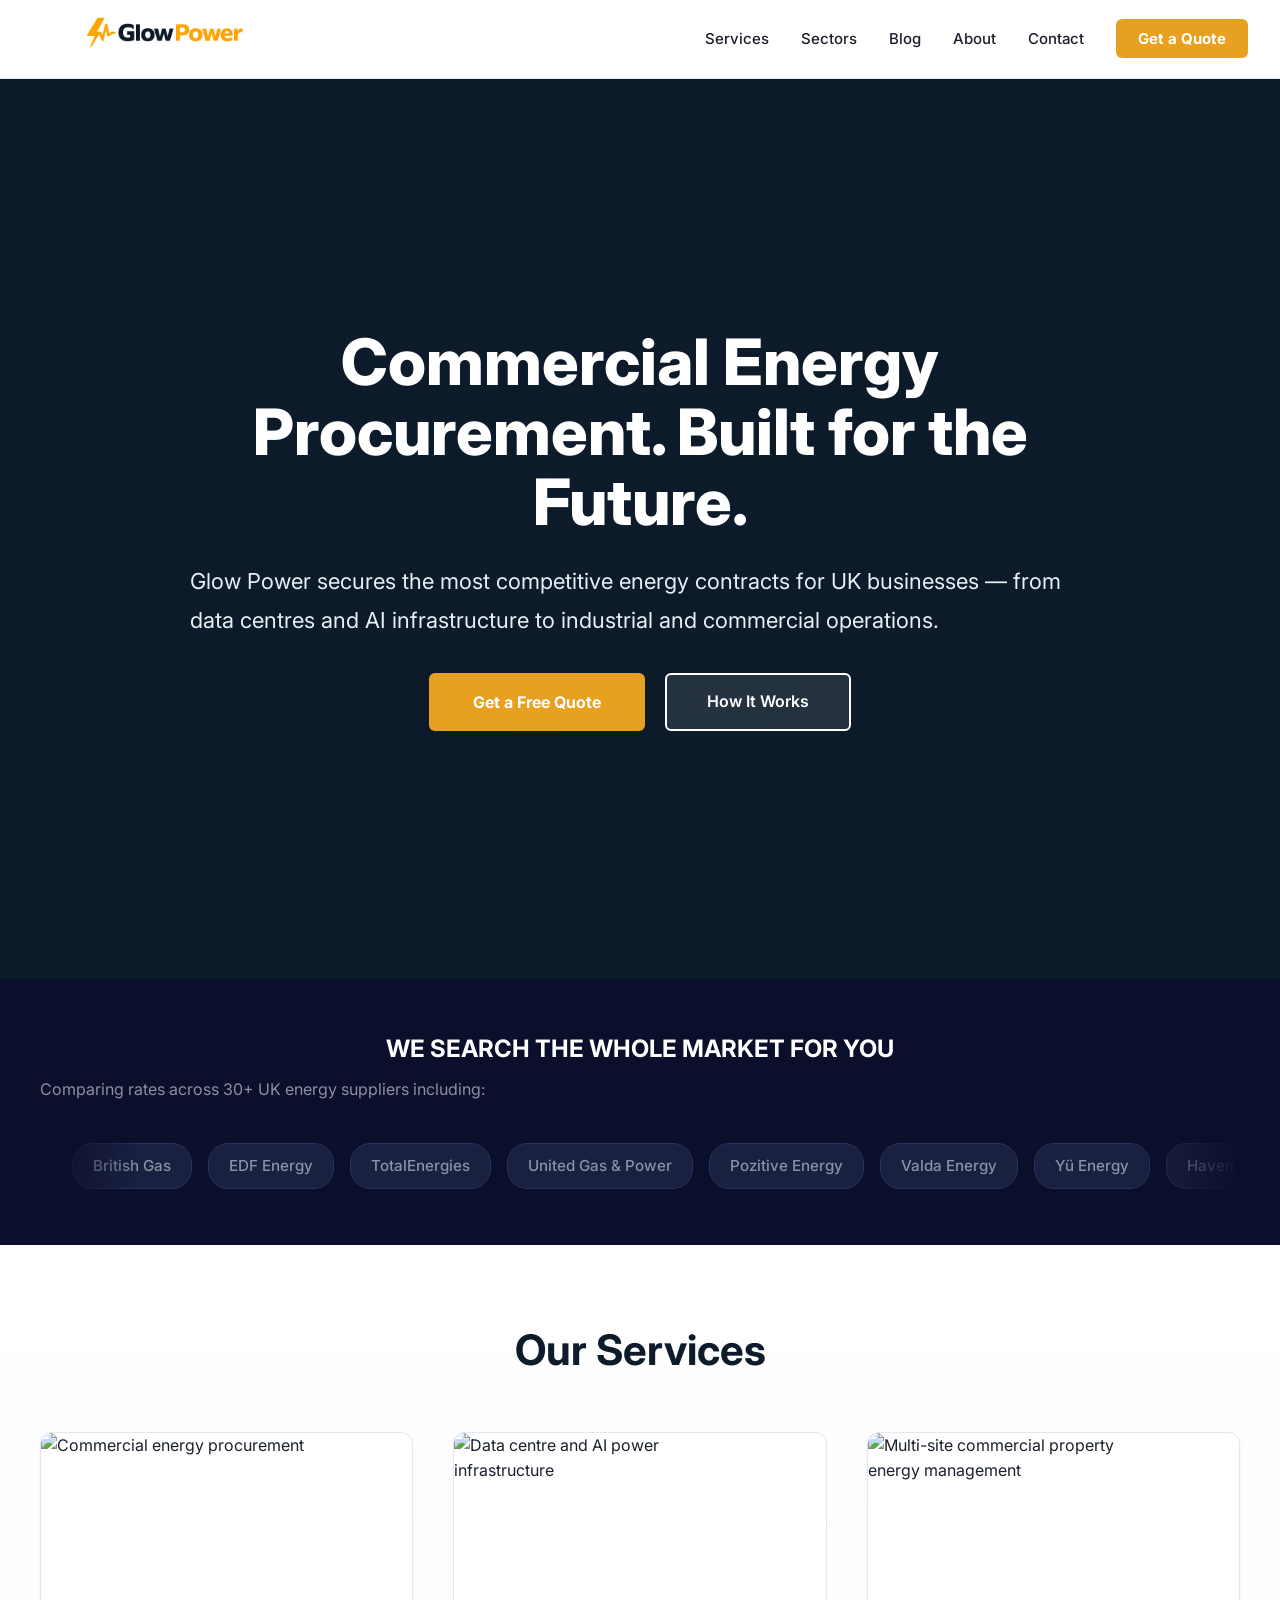
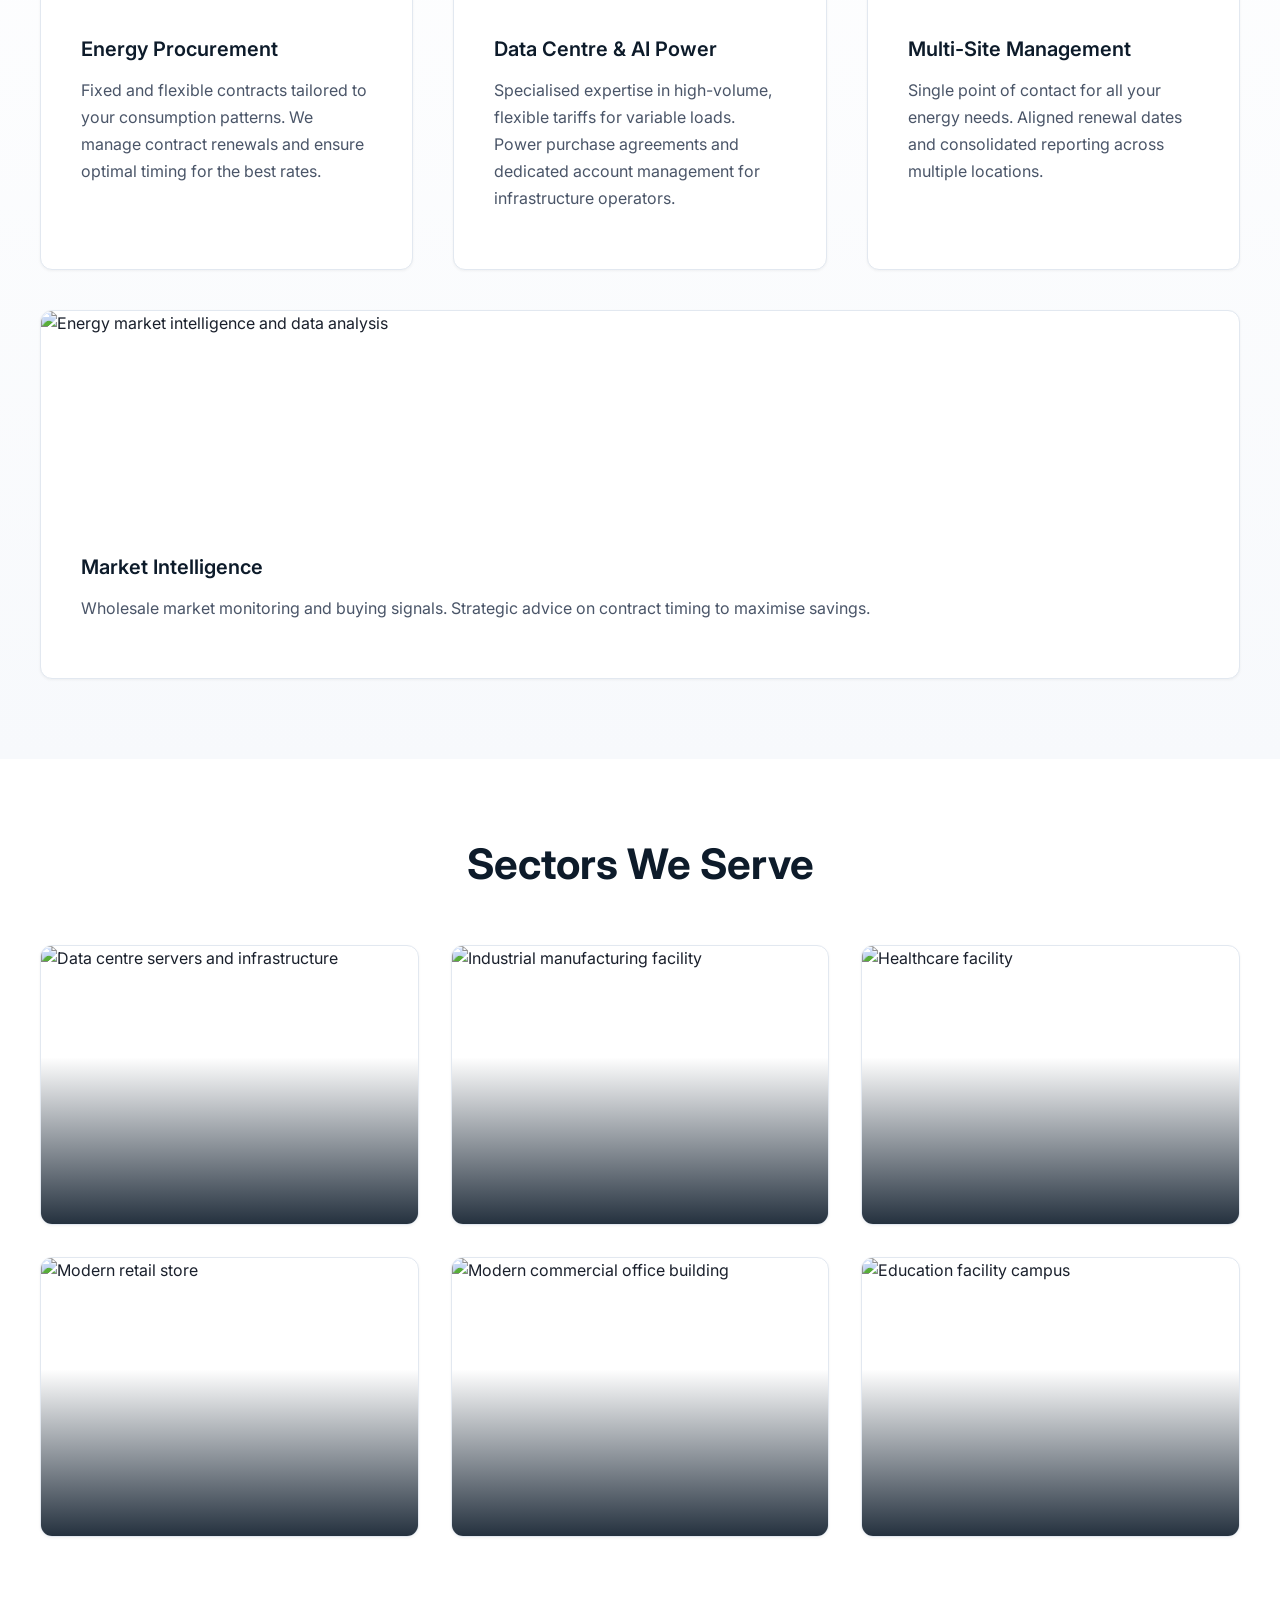
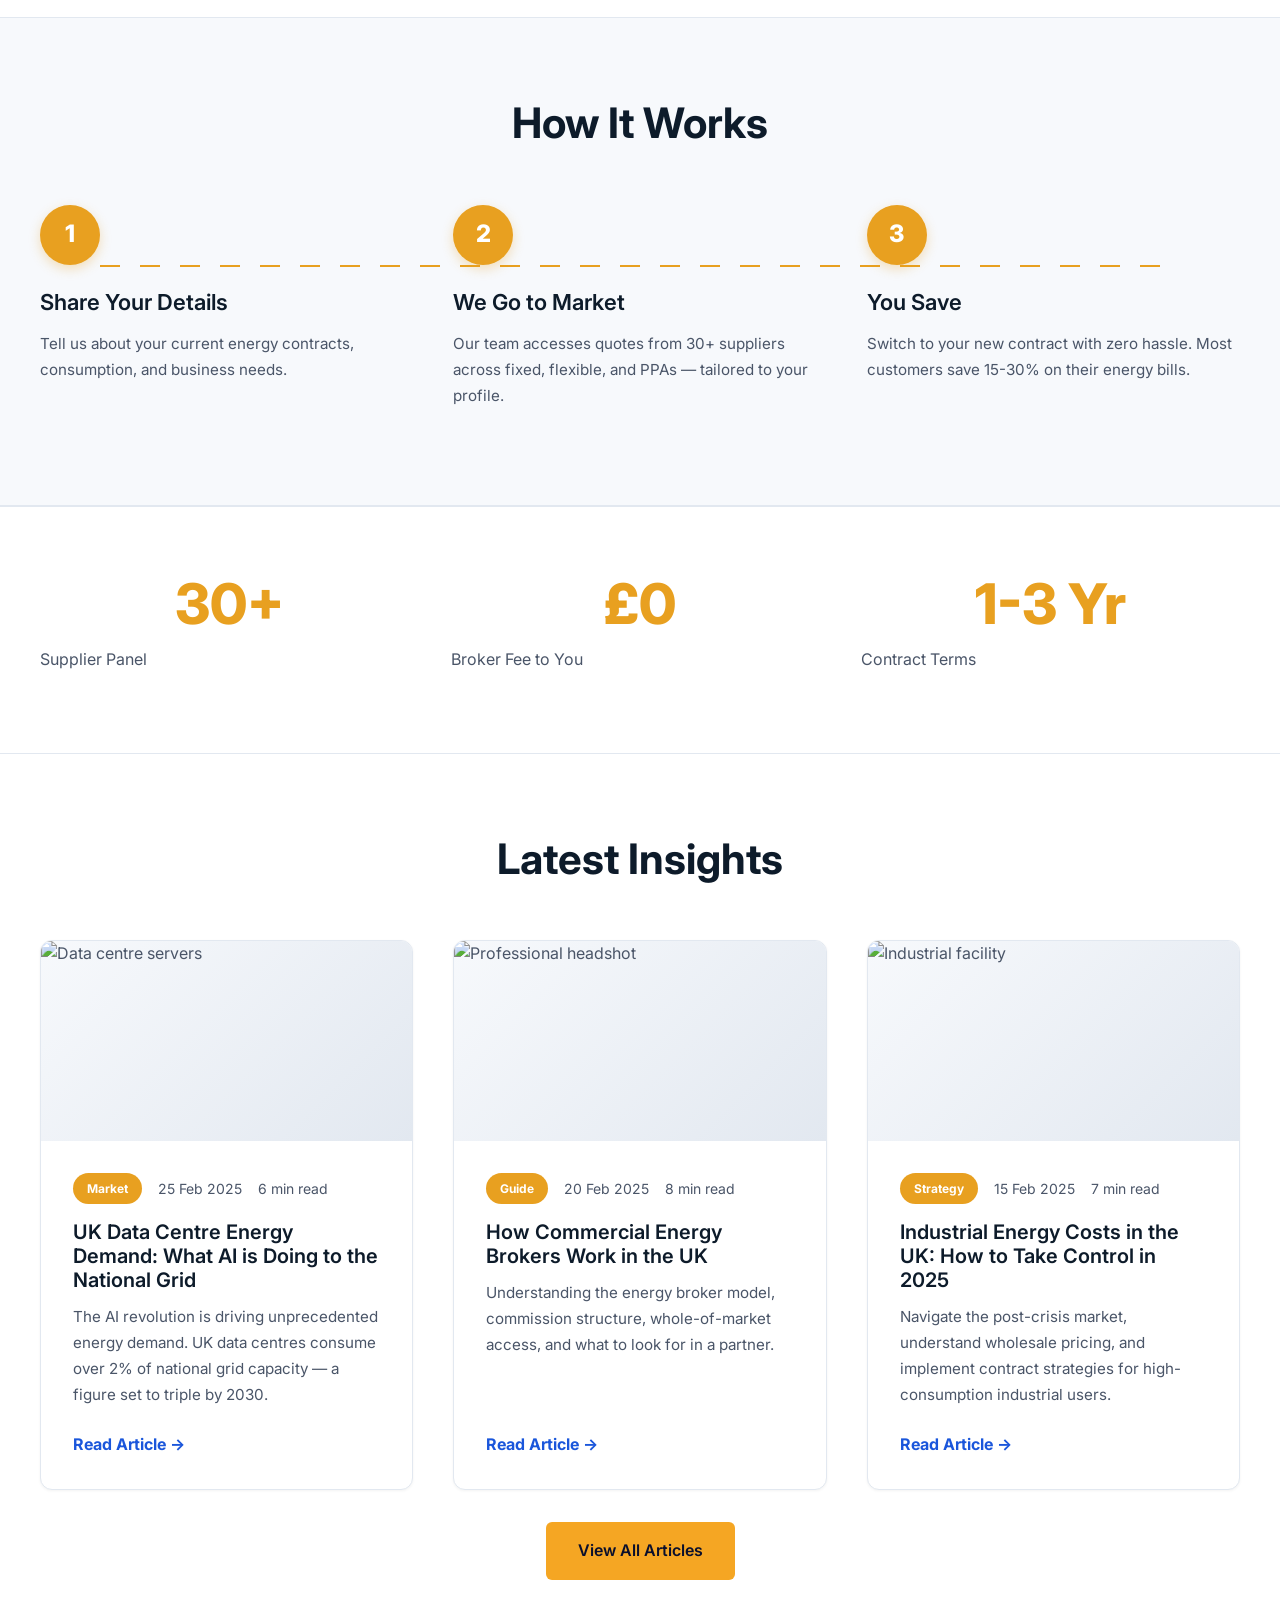
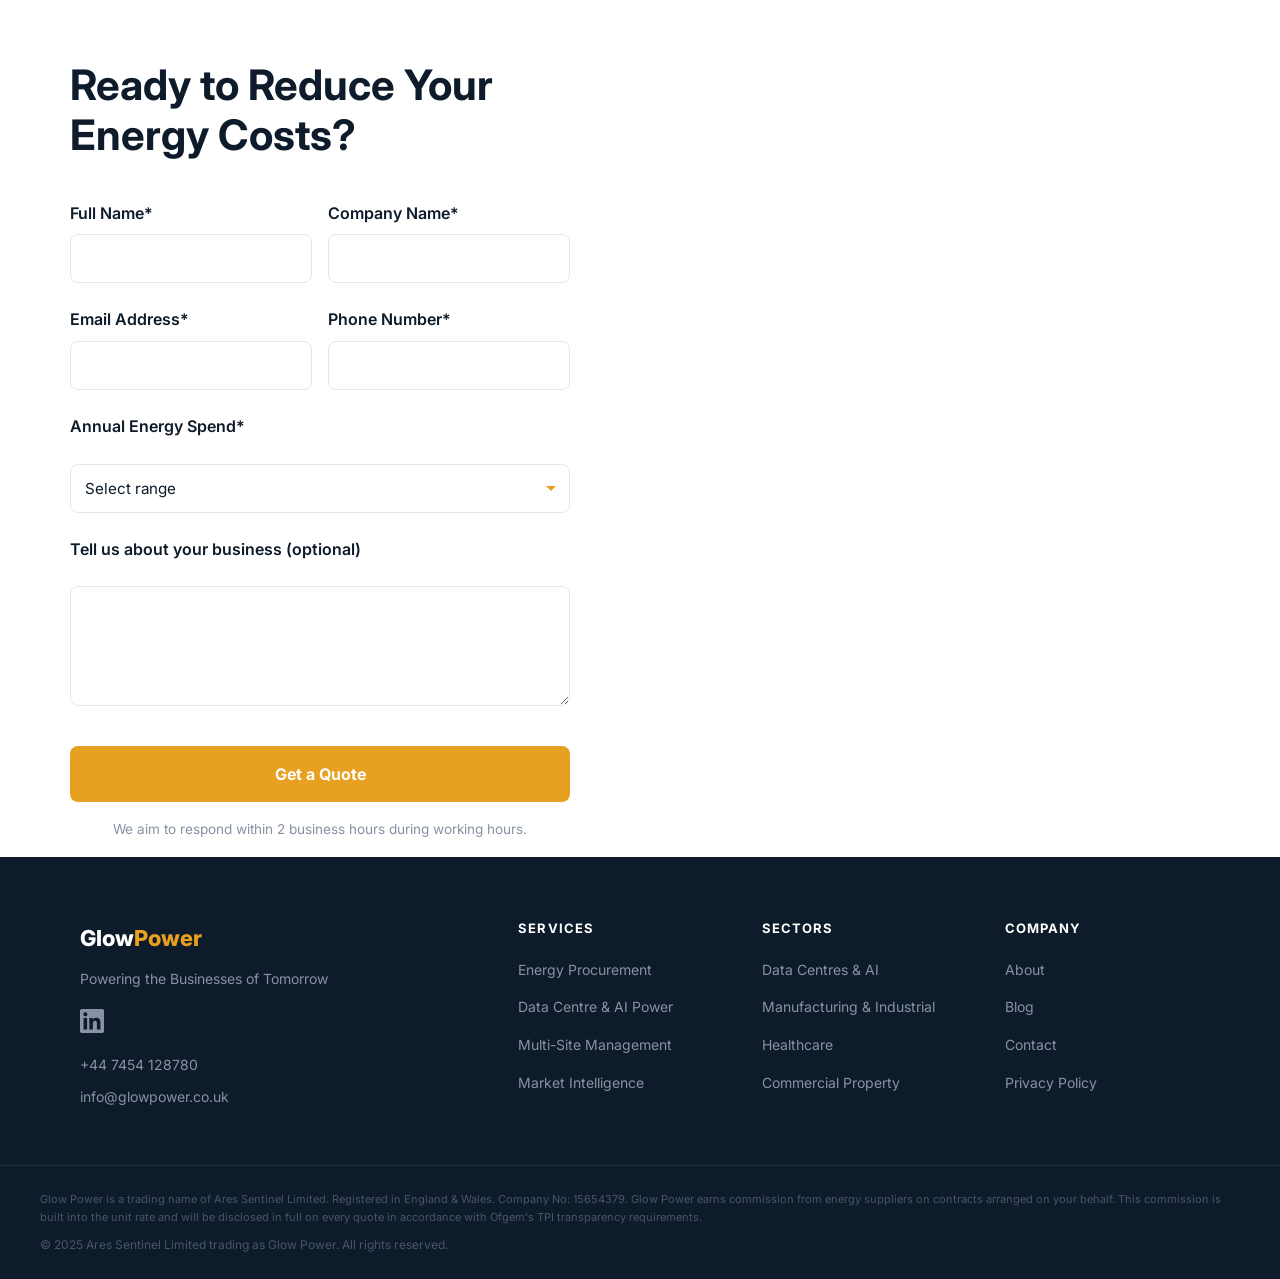
==== index.html @ b819985e "Initial site build and page/layout fixes" ====
<!DOCTYPE html>
<html lang="en">
<head>
	<meta charset="UTF-8">
	<meta name="viewport" content="width=device-width, initial-scale=1.0">
	<title>Glow Power | Commercial Energy Broker UK | Data Centres & Industrial</title>
	<meta name="description" content="Glow Power secures competitive energy contracts for UK data centres, AI infrastructure, industrial and commercial businesses. Expert energy procurement from 30+ suppliers.">
	<meta name="robots" content="index, follow">
	<meta name="language" content="English">
	<meta name="author" content="Glow Power">
	<link rel="canonical" href="https://glowpower.co.uk/">
	<meta property="og:title" content="Glow Power | Commercial Energy Broker UK">
	<meta property="og:description" content="Expert commercial energy procurement for data centres, AI infrastructure, and industrial businesses.">
	<meta property="og:type" content="website">
	<meta property="og:url" content="https://glowpower.co.uk/">
	<meta property="og:image" content="https://glowpower.co.uk/og-image.jpg">
	<meta name="twitter:card" content="summary_large_image">
	<meta name="twitter:title" content="Glow Power | Commercial Energy Broker UK">
	<meta name="twitter:description" content="Expert commercial energy procurement for data centres, AI infrastructure, and industrial businesses.">
	<link rel="icon" type="image/svg+xml" href="data:image/svg+xml,<svg xmlns='http://www.w3.org/2000/svg' viewBox='0 0 100 100'><text x='50' y='75' font-size='70' font-weight='bold' text-anchor='middle' fill='%23F5A623'>⚡</text></svg>">
	<link rel="stylesheet" href="/css/style.css">
	<script type="application/ld+json">
	{
		"@context": "https://schema.org",
		"@type": "LocalBusiness",
		"name": "Glow Power",
		"alternateName": "Glow Power Ltd",
		"description": "Commercial energy broker specialising in energy procurement for data centres, AI infrastructure, industrial and commercial businesses across the UK",
		"url": "https://glowpower.co.uk",
		"telephone": "+447454128780",
		"email": "info@glowpower.co.uk",
		"address": {
			"@type": "PostalAddress",
			"streetAddress": "London",
			"addressLocality": "London",
			"addressCountry": "GB"
		},
		"priceRange": "£££",
		"areaServed": "GB",
		"knowsAbout": ["Energy Procurement", "Commercial Energy", "Data Centre Energy", "Industrial Energy", "Business Energy Broking"],
		"serviceType": "Energy Broker"
	}
	</script>
	<script type="application/ld+json">
	{
		"@context": "https://schema.org",
		"@type": "Organization",
		"name": "Glow Power",
		"url": "https://glowpower.co.uk",
		"logo": "https://glowpower.co.uk/logo.svg",
		"description": "Commercial energy procurement specialist for UK businesses",
		"sameAs": [
			"https://www.linkedin.com/company/glow-power"
		],
		"contactPoint": {
			"@type": "ContactPoint",
			"contactType": "Customer Service",
			"telephone": "+44 7454 128780",
			"email": "info@glowpower.co.uk",
			"availableLanguage": "en"
		}
	}
	</script>
</head>
<body>

<nav>
	<div class="container">
		<a href="/" class="logo" aria-label="Glow Power Home">
			<img src="/assets/logo.png" alt="Glow Power">
		</a>
		<ul>
			<li><a href="#services">Services</a></li>
			<li><a href="#sectors">Sectors</a></li>
			<li><a href="/blog/">Blog</a></li>
			<li><a href="/about.html">About</a></li>
			<li><a href="/contact.html">Contact</a></li>
			<li><a href="#cta-form" class="cta-button">Get a Quote</a></li>
		</ul>
		<button class="hamburger" type="button" aria-label="Open menu">
			<span></span>
			<span></span>
			<span></span>
		</button>
	</div>
	<div class="mobile-menu">
		<a href="#services">Services</a>
		<a href="#sectors">Sectors</a>
		<a href="/blog/">Blog</a>
		<a href="/about.html">About</a>
		<a href="/contact.html">Contact</a>
		<a href="#cta-form" class="cta-button">Get a Quote</a>
	</div>
</nav>

<section class="hero dark">
	<div class="content">
		<h1>Commercial Energy Procurement. Built for the Future.</h1>
		<p class="subheading">Glow Power secures the most competitive energy contracts for UK businesses — from data centres and AI infrastructure to industrial and commercial operations.</p>
		<div class="cta-group">
			<button class="btn-primary" onclick="document.getElementById('cta-form').scrollIntoView({behavior: 'smooth'})">Get a Free Quote</button>
			<a href="#how-it-works" class="btn-secondary">How It Works</a>
		</div>
	</div>
</section>

<section class="trust dark">
	<div class="container">
		<h3>WE SEARCH THE WHOLE MARKET FOR YOU</h3>
		<p class="suppliers-subheading">Comparing rates across 30+ UK energy suppliers including:</p>
		<div class="suppliers-marquee">
			<div class="suppliers-list">
				<span class="supplier-pill">British Gas</span>
				<span class="supplier-pill">EDF Energy</span>
				<span class="supplier-pill">TotalEnergies</span>
				<span class="supplier-pill">United Gas & Power</span>
				<span class="supplier-pill">Pozitive Energy</span>
				<span class="supplier-pill">Valda Energy</span>
				<span class="supplier-pill">Yü Energy</span>
				<span class="supplier-pill">Haven Power</span>
				<span class="supplier-pill">EON Energy</span>
				<span class="supplier-pill">Scottish Power</span>
				<span class="supplier-pill">Drax Business</span>
				<span class="supplier-pill">Corona Energy</span>
				<span class="supplier-pill">Npower Business</span>
				<span class="supplier-pill">Smartest Energy</span>
				<span class="supplier-pill">Bryt Energy</span>
				<span class="supplier-pill">Octopus Energy Business</span>
				<span class="supplier-pill">Shell Energy Business</span>
				<span class="supplier-pill">Engie</span>
				<!-- Duplicated for seamless loop -->
				<span class="supplier-pill">British Gas</span>
				<span class="supplier-pill">EDF Energy</span>
				<span class="supplier-pill">TotalEnergies</span>
				<span class="supplier-pill">United Gas & Power</span>
				<span class="supplier-pill">Pozitive Energy</span>
				<span class="supplier-pill">Valda Energy</span>
				<span class="supplier-pill">Yü Energy</span>
				<span class="supplier-pill">Haven Power</span>
				<span class="supplier-pill">EON Energy</span>
				<span class="supplier-pill">Scottish Power</span>
				<span class="supplier-pill">Drax Business</span>
				<span class="supplier-pill">Corona Energy</span>
				<span class="supplier-pill">Npower Business</span>
				<span class="supplier-pill">Smartest Energy</span>
				<span class="supplier-pill">Bryt Energy</span>
				<span class="supplier-pill">Octopus Energy Business</span>
				<span class="supplier-pill">Shell Energy Business</span>
				<span class="supplier-pill">Engie</span>
			</div>
		</div>
	</div>
</section>

<section class="services dark" id="services">
	<div class="container">
		<h2>Our Services</h2>
		<div class="row">
			<div class="service-card fade-up">
				<img src="https://images.unsplash.com/photo-1579621970563-ebec7560ff3e?w=600&q=80&auto=format&fit=crop" alt="Commercial energy procurement" loading="lazy" style="width: 100%; height: 180px; object-fit: cover; border-radius: 12px 12px 0 0; display: block; margin: -2.5rem -2.5rem 1.5rem -2.5rem;">
				<h3>Energy Procurement</h3>
				<p>Fixed and flexible contracts tailored to your consumption patterns. We manage contract renewals and ensure optimal timing for the best rates.</p>
			</div>
				<div class="service-card fade-up">
				<img src="https://images.unsplash.com/photo-1558494949-ef010cbdcc31?w=600&q=80&auto=format&fit=crop" alt="Data centre and AI power infrastructure" loading="lazy" style="width: 100%; height: 180px; object-fit: cover; border-radius: 12px 12px 0 0; display: block; margin: -2.5rem -2.5rem 1.5rem -2.5rem;">
				<h3>Data Centre & AI Power</h3>
				<p>Specialised expertise in high-volume, flexible tariffs for variable loads. Power purchase agreements and dedicated account management for infrastructure operators.</p>
			</div>
			<div class="service-card fade-up">
				<img src="https://images.unsplash.com/photo-1486406146926-c627a92ad1ab?w=600&q=80&auto=format&fit=crop" alt="Multi-site commercial property energy management" loading="lazy" style="width: 100%; height: 180px; object-fit: cover; border-radius: 12px 12px 0 0; display: block; margin: -2.5rem -2.5rem 1.5rem -2.5rem;">
				<h3>Multi-Site Management</h3>
				<p>Single point of contact for all your energy needs. Aligned renewal dates and consolidated reporting across multiple locations.</p>
			</div>
				<div class="service-card service-card-wide fade-up">
					<img src="https://images.unsplash.com/photo-1460925895917-afdab827c52f?w=1400&q=80&auto=format&fit=crop" alt="Energy market intelligence and data analysis" loading="lazy" style="width: 100%; height: 180px; object-fit: cover; border-radius: 12px 12px 0 0; display: block; margin: -2.5rem -2.5rem 1.5rem -2.5rem;">
					<h3>Market Intelligence</h3>
					<p>Wholesale market monitoring and buying signals. Strategic advice on contract timing to maximise savings.</p>
				</div>
		</div>
	</div>
</section>

<section class="sectors dark" id="sectors">
	<div class="container">
		<h2>Sectors We Serve</h2>
		<div class="row">
			<div class="sector-card fade-up">
				<img src="https://images.unsplash.com/photo-1558494949-ef010cbdcc31?w=800&q=80&auto=format&fit=crop" alt="Data centre servers and infrastructure" loading="lazy">
				<h3>Data Centres & AI</h3>
				<p>High-volume power with flexible tariffs for variable loads and power purchase agreements.</p>
			</div>
			<div class="sector-card fade-up">
				<img src="https://images.unsplash.com/photo-1504328345606-18bbc8c9d7d1?w=800&q=80&auto=format&fit=crop" alt="Industrial manufacturing facility" loading="lazy">
				<h3>Manufacturing & Industrial</h3>
				<p>Optimised contracts for continuous high consumption with expert load management.</p>
			</div>
			<div class="sector-card fade-up">
				<img src="https://images.unsplash.com/photo-1576091160550-2173dba999ef?w=800&q=80&auto=format&fit=crop" alt="Healthcare facility" loading="lazy">
				<h3>Healthcare</h3>
				<p>Reliable energy supply with uninterruptible power management and compliance support.</p>
			</div>
			<div class="sector-card fade-up">
				<img src="https://images.unsplash.com/photo-1552664730-d307ca884978?w=800&q=80&auto=format&fit=crop" alt="Modern retail store" loading="lazy">
				<h3>Retail & Hospitality</h3>
				<p>Tailored procurement strategies for seasonal demand and multi-unit operations.</p>
			</div>
			<div class="sector-card fade-up">
				<img src="https://images.unsplash.com/photo-1486406146926-c627a92ad1ab?w=800&q=80&auto=format&fit=crop" alt="Modern commercial office building" loading="lazy">
				<h3>Commercial Property</h3>
				<p>Portfolio management across office, retail and mixed-use properties with centralised control.</p>
			</div>
			<div class="sector-card fade-up">
				<img src="https://images.unsplash.com/photo-1427504494785-cdec15c3b155?w=800&q=80&auto=format&fit=crop" alt="Education facility campus" loading="lazy">
				<h3>Education</h3>
				<p>Budget-friendly procurement for academic institutions with flexible contract terms.</p>
			</div>
		</div>
	</div>
</section>

<section class="process darker" id="how-it-works">
	<div class="container">
		<h2>How It Works</h2>
		<div class="process-steps">
			<div class="step">
				<div class="step-number">1</div>
				<h3>Share Your Details</h3>
				<p>Tell us about your current energy contracts, consumption, and business needs.</p>
			</div>
			<div class="step">
				<div class="step-number">2</div>
				<h3>We Go to Market</h3>
				<p>Our team accesses quotes from 30+ suppliers across fixed, flexible, and PPAs — tailored to your profile.</p>
			</div>
			<div class="step">
				<div class="step-number">3</div>
				<h3>You Save</h3>
				<p>Switch to your new contract with zero hassle. Most customers save 15-30% on their energy bills.</p>
			</div>
		</div>
	</div>
</section>

<section class="stats dark">
	<div class="container">
		<div class="stats-grid">
			<div class="stat-item">
				<h3>30+</h3>
				<p>Supplier Panel</p>
			</div>
			<div class="stat-item">
				<h3>£0</h3>
				<p>Broker Fee to You</p>
			</div>
			<div class="stat-item">
				<h3>1-3 Yr</h3>
				<p>Contract Terms</p>
			</div>
		</div>
	</div>
</section>

<section class="blog-preview dark">
	<div class="container">
		<h2>Latest Insights</h2>
		<div class="blog-grid">
			<div class="blog-card fade-up">
				<div class="blog-image">
					<img src="https://images.unsplash.com/photo-1558494949-ef010cbdcc31?w=600&q=80&auto=format&fit=crop" alt="Data centre servers" loading="lazy">
				</div>
				<div class="blog-content">
					<div class="blog-meta">
						<span class="blog-category">Market</span>
						<span>25 Feb 2025</span>
						<span>6 min read</span>
					</div>
					<h3>UK Data Centre Energy Demand: What AI is Doing to the National Grid</h3>
					<p class="blog-excerpt">The AI revolution is driving unprecedented energy demand. UK data centres consume over 2% of national grid capacity — a figure set to triple by 2030.</p>
					<a href="/blog/uk-data-centre-energy-demand-2025.html" class="read-more">Read Article →</a>
				</div>
			</div>
			<div class="blog-card fade-up">
				<div class="blog-image">
					<img src="https://images.unsplash.com/photo-1507003211169-0a1dd7228f2d?w=600&q=80&auto=format&fit=crop" alt="Professional headshot" loading="lazy">
				</div>
				<div class="blog-content">
					<div class="blog-meta">
						<span class="blog-category">Guide</span>
						<span>20 Feb 2025</span>
						<span>8 min read</span>
					</div>
					<h3>How Commercial Energy Brokers Work in the UK</h3>
					<p class="blog-excerpt">Understanding the energy broker model, commission structure, whole-of-market access, and what to look for in a partner.</p>
					<a href="/blog/commercial-energy-broker-uk-guide.html" class="read-more">Read Article →</a>
				</div>
			</div>
			<div class="blog-card fade-up">
				<div class="blog-image">
					<img src="https://images.unsplash.com/photo-1504328345606-18bbc8c9d7d1?w=600&q=80&auto=format&fit=crop" alt="Industrial facility" loading="lazy">
				</div>
				<div class="blog-content">
					<div class="blog-meta">
						<span class="blog-category">Strategy</span>
						<span>15 Feb 2025</span>
						<span>7 min read</span>
					</div>
					<h3>Industrial Energy Costs in the UK: How to Take Control in 2025</h3>
					<p class="blog-excerpt">Navigate the post-crisis market, understand wholesale pricing, and implement contract strategies for high-consumption industrial users.</p>
					<a href="/blog/industrial-energy-costs-uk-2025.html" class="read-more">Read Article →</a>
				</div>
			</div>
		</div>
		<div style="text-align: center; margin-top: 2rem;">
			<a href="/blog/" class="btn-primary" style="display: inline-block; background-color: #F5A623; color: #0A0F2C; padding: 1rem 2rem; border-radius: 6px; font-weight: 600;">View All Articles</a>
		</div>
	</div>
</section>

<section class="cta-form darker" id="cta-form">
	<div class="form-container">
		<h2>Ready to Reduce Your Energy Costs?</h2>
		<form data-lead-form>
			<div class="form-group">
				<div>
					<label for="name">Full Name*</label>
					<input type="text" id="name" name="name" required>
				</div>
				<div>
					<label for="company">Company Name*</label>
					<input type="text" id="company" name="company" required>
				</div>
			</div>
			<div class="form-group">
				<div>
					<label for="email">Email Address*</label>
					<input type="email" id="email" name="email" required>
				</div>
				<div>
					<label for="phone">Phone Number*</label>
					<input type="tel" id="phone" name="phone" required>
				</div>
			</div>
			<div class="form-group full">
				<label for="spend">Annual Energy Spend*</label>
				<select id="spend" name="spend" required>
					<option value="">Select range</option>
					<option value="under-50k">Under £50,000</option>
					<option value="50k-250k">£50,000 - £250,000</option>
					<option value="250k-1m">£250,000 - £1,000,000</option>
					<option value="1m-plus">£1,000,000+</option>
				</select>
			</div>
			<div class="form-group full">
				<label for="message">Tell us about your business (optional)</label>
				<textarea id="message" name="message"></textarea>
			</div>
			<button type="submit" class="form-submit">Get a Quote</button>
		</form>
		<p style="text-align: center; margin-top: 1rem; color: #8892A4; font-size: 0.85rem;">We aim to respond within 2 business hours during working hours.</p>
	</div>
</section>



<footer>
	<div class="footer-main">
		<div class="footer-grid">
			<div class="footer-col footer-brand">
				<a href="index.html" class="footer-logo">
					<span class="logo-glow">Glow</span><span class="logo-power">Power</span>
				</a>
				<p class="footer-tagline">Powering the Businesses of Tomorrow</p>				<div style="margin-top: 16px; margin-bottom: 12px;">
					<a href="https://www.linkedin.com/company/glow-power" aria-label="LinkedIn" class="social-link" target="_blank" rel="noopener noreferrer">
						<svg width="24" height="24" viewBox="0 0 24 24" fill="currentColor">
							<path d="M20.447 20.452h-3.554v-5.569c0-1.328-.027-3.037-1.852-3.037-1.853 0-2.136 1.445-2.136 2.939v5.667H9.351V9h3.414v1.561h.046c.477-.9 1.637-1.85 3.37-1.85 3.601 0 4.267 2.37 4.267 5.455v6.286zM5.337 7.433a2.062 2.062 0 01-2.063-2.065 2.064 2.064 0 112.063 2.065zm1.782 13.019H3.555V9h3.564v11.452zM22.225 0H1.771C.792 0 0 .774 0 1.729v20.542C0 23.227.792 24 1.771 24h20.451C23.2 24 24 23.227 24 22.271V1.729C24 .774 23.2 0 22.222 0h.003z"/>
						</svg>
					</a>
				</div>

				<p class="footer-contact-item">
					<a href="tel:+447454128780">+44 7454 128780</a>
				</p>
				<p class="footer-contact-item">
					<a href="mailto:info@glowpower.co.uk">info@glowpower.co.uk</a>
				</p>
			</div>

			<div class="footer-col">
				<h4>Services</h4>
				<ul>
					<li><a href="services.html">Energy Procurement</a></li>
					<li><a href="services.html">Data Centre & AI Power</a></li>
					<li><a href="services.html">Multi-Site Management</a></li>
					<li><a href="services.html">Market Intelligence</a></li>
				</ul>
			</div>

			<div class="footer-col">
				<h4>Sectors</h4>
				<ul>
					<li><a href="sectors.html">Data Centres & AI</a></li>
					<li><a href="sectors.html">Manufacturing & Industrial</a></li>
					<li><a href="sectors.html">Healthcare</a></li>
					<li><a href="sectors.html">Commercial Property</a></li>
				</ul>
			</div>

			<div class="footer-col">
				<h4>Company</h4>
				<ul>
					<li><a href="about.html">About</a></li>
					<li><a href="blog/index.html">Blog</a></li>
					<li><a href="contact.html">Contact</a></li>
					<li><a href="privacy.html">Privacy Policy</a></li>
				</ul>
			</div>
		</div>
	</div>

	<div class="footer-bottom">
		<div class="footer-bottom-inner">
			<p class="footer-legal">
				Glow Power is a trading name of Ares Sentinel Limited. Registered in England & Wales. Company No: 15654379. Glow Power earns commission from energy suppliers on contracts arranged on your behalf. This commission is built into the unit rate and will be disclosed in full on every quote in accordance with Ofgem's TPI transparency requirements.
			</p>
			<p class="footer-copyright">© 2025 Ares Sentinel Limited trading as Glow Power. All rights reserved.</p>
		</div>
	</div>
</footer>


<script src="/js/main.js"></script>
</body>
</html>
---- css/style.css ----
@import url('https://fonts.googleapis.com/css2?family=Inter:wght@400;500;600;700;800&display=swap');
* {
  margin: 0;
  padding: 0;
  box-sizing: border-box;
}
html {
  scroll-behavior: smooth;
}
body {
  font-family: 'Inter', -apple-system, BlinkMacSystemFont, 'Segoe UI', sans-serif;
  background-color: #FFFFFF;
  color: #1A202C;
  line-height: 1.6;
  display: flex;
  flex-direction: column;
  min-height: 100vh;
}
img {
  max-width: 100%;
  height: auto;
  display: block;
}
a {
  color: #1A56DB;
  text-decoration: none;
  transition: all 0.3s ease;
}
button {
  font-family: 'Inter', -apple-system, BlinkMacSystemFont, 'Segoe UI', sans-serif;
  cursor: pointer;
  border: none;
  transition: all 0.3s ease;
}
h1, h2, h3, h4, h5, h6 {
  line-height: 1.2;
  margin-bottom: 1rem;
  color: #0D1B2A;
  font-weight: 700;
}
h1 {
  font-size: clamp(2.25rem, 8vw, 4rem);
  line-height: 1.1;
  font-weight: 800;
}
h2 {
  font-size: clamp(1.75rem, 5vw, 2.625rem);
  font-weight: 700;
}
h3 {
  font-size: 1.375rem;
  font-weight: 600;
}
p {
  margin-bottom: 1rem;
  color: #4A5568;
  font-size: 1.0625rem;
  line-height: 1.7;
  text-align: left;
}
strong {
  color: #0D1B2A;
  font-weight: 700;
}
.text-gradient {
  background: linear-gradient(135deg, #FFFFFF 0%, #E8A020 100%);
  -webkit-background-clip: text;
  -webkit-text-fill-color: transparent;
  background-clip: text;
}
section {
  padding: 5rem 2rem;
}
section.light {
  background-color: #FFFFFF;
}
section.light-grey {
  background-color: #F7F9FC;
  border-top: 1px solid #E2E8F0;
  border-bottom: 1px solid #E2E8F0;
}
section.dark {
  background-color: #0D1B2A;
}
section.dark p, section.dark h2, section.dark h3 {
  color: #FFFFFF;
}
section.dark p {
  color: #D1D5DB;
}
section.dark strong {
  color: #FFFFFF;
}
.container {
  max-width: 1200px;
  margin: 0 auto;
}
.container-sm {
  max-width: 900px;
  margin: 0 auto;
}

/* NAVBAR */
nav {
  position: sticky;
  top: 0;
  z-index: 1000;
  background-color: #FFFFFF;
  border-bottom: 1px solid #E2E8F0;
  padding: 1rem 2rem;
  box-shadow: 0 0 0 rgba(0, 0, 0, 0);
  transition: box-shadow 0.3s ease;
}
nav.scrolled {
  box-shadow: 0 2px 20px rgba(0, 0, 0, 0.08);
}
nav .container {
  display: flex;
  justify-content: space-between;
  align-items: center;
  max-width: 1400px;
}
nav .logo {
  font-size: 1.5rem;
  font-weight: 800;
  display: flex;
  align-items: center;
  gap: 0.5rem;
  color: #0D1B2A;
  flex-shrink: 0;
}
nav .logo img {
  width: 375px;
  height: 56px;
  object-fit: cover;
  object-position: center;
  display: block;
}
nav .logo .glow {
  color: #0D1B2A;
}
nav .logo .power {
  color: #E8A020;
}
.lightning-icon {
  display: inline-block;
  width: 1.2rem;
  height: 1.2rem;
  stroke: #E8A020;
}
nav ul {
  display: flex;
  list-style: none;
  gap: 2rem;
  align-items: center;
  margin: 0;
  padding: 0;
}
nav a {
  color: #1A202C;
  font-size: 15px;
  font-weight: 500;
  position: relative;
  transition: color 0.3s ease;
}
nav a::after {
  content: '';
  position: absolute;
  bottom: -6px;
  left: 0;
  width: 0;
  height: 2px;
  background-color: #E8A020;
  transition: width 0.3s ease;
}
nav a:hover::after {
  width: 100%;
}
nav a:hover {
  color: #E8A020;
}
nav .cta-button {
  background-color: #E8A020;
  color: #FFFFFF;
  padding: 10px 22px;
  border-radius: 6px;
  font-weight: 700;
  font-size: 15px;
  white-space: nowrap;
  transition: all 0.3s ease;
}
nav .cta-button:hover {
  background-color: #C8891A;
  transform: translateY(-2px);
  box-shadow: 0 4px 12px rgba(232, 160, 32, 0.3);
}

/* HAMBURGER MENU */
nav .hamburger {
  display: none;
  flex-direction: column;
  gap: 0.35rem;
  cursor: pointer;
  background: transparent;
  border: 0;
  padding: 0;
  align-items: center;
  justify-content: center;
}
nav .hamburger span {
  width: 25px;
  height: 2px;
  background-color: #0D1B2A;
  transition: all 0.3s ease;
}
nav .hamburger.open span:nth-child(1) {
  transform: rotate(45deg) translate(8px, 8px);
}
nav .hamburger.open span:nth-child(2) {
  opacity: 0;
}
nav .hamburger.open span:nth-child(3) {
  transform: rotate(-45deg) translate(7px, -7px);
}
nav .mobile-menu {
  display: none;
  position: absolute;
  top: 100%;
  left: 0;
  right: 0;
  background-color: #F7F9FC;
  flex-direction: column;
  gap: 0;
  padding: 1rem 0;
  border-bottom: 1px solid #E2E8F0;
}
nav .mobile-menu a {
  display: block;
  padding: 1rem 2rem;
  color: #1A202C;
  border-bottom: 1px solid #E2E8F0;
  font-weight: 500;
}
nav .mobile-menu a:hover {
  background-color: #FFFFFF;
  color: #E8A020;
}
nav .mobile-menu .cta-button {
  border-radius: 0;
  width: 100%;
  text-align: center;
  border-bottom: none;
  margin: 0;
}

/* HERO SECTION */
section.hero {
  min-height: 100vh;
  display: flex;
  flex-direction: column;
  justify-content: center;
  align-items: center;
  background: #0D1B2A;
  position: relative;
  overflow: hidden;
  padding: 2rem;
}
section.hero::before {
  content: '';
  position: absolute;
  top: 0;
  left: 0;
  right: 0;
  bottom: 0;
  background-image: url('https://images.unsplash.com/photo-1558618666-fcd25c85cd64?w=1920&q=80&auto=format&fit=crop');
  background-size: cover;
  background-position: center;
  background-attachment: fixed;
  animation: zoomIn 25s ease-out forwards;
  opacity: 1;
}
section.hero::after {
  content: '';
  position: absolute;
  top: 0;
  left: 0;
  right: 0;
  bottom: 0;
  background: linear-gradient(135deg, rgba(13, 27, 42, 0.85) 0%, rgba(13, 27, 42, 0.65) 100%);
  z-index: 2;
}
@keyframes zoomIn {
  from { transform: scale(1); }
  to { transform: scale(1.05); }
}
@keyframes scrollMarquee {
  0% { transform: translateX(0); }
  100% { transform: translateX(-50%); }
}
section.hero .content {
  position: relative;
  z-index: 10;
  text-align: center;
  max-width: 900px;
  margin: 0 auto;
}
section.hero h1 {
  font-size: clamp(2.25rem, 8vw, 4rem);
  margin-bottom: 1.5rem;
  color: #FFFFFF;
  font-weight: 800;
}
section.hero .subheading {
  font-size: clamp(1rem, 2vw, 1.375rem);
  color: #E8F0F6;
  margin-bottom: 2rem;
  line-height: 1.8;
}
section.hero .cta-group {
  display: flex;
  gap: 1.25rem;
  flex-wrap: wrap;
  justify-content: center;
}
section.hero .btn-primary {
  background-color: #E8A020;
  color: #FFFFFF;
  padding: 1rem 2.75rem;
  border-radius: 6px;
  font-weight: 700;
  font-size: 1rem;
  border: none;
  cursor: pointer;
  transition: all 0.3s ease;
}
section.hero .btn-primary:hover {
  background-color: #C8891A;
  transform: translateY(-3px);
  box-shadow: 0 10px 25px rgba(232, 160, 32, 0.4);
}
section.hero .btn-secondary {
  border: 2px solid #FFFFFF;
  color: #FFFFFF;
  padding: 0.9rem 2.5rem;
  border-radius: 6px;
  font-weight: 600;
  font-size: 1rem;
  background-color: rgba(255, 255, 255, 0.1);
  backdrop-filter: blur(10px);
  cursor: pointer;
  transition: all 0.3s ease;
}
section.hero .btn-secondary:hover {
  background-color: rgba(255, 255, 255, 0.2);
  transform: translateY(-3px);
  border-color: #E8A020;
  color: #E8A020;
}

/* TRUST BAR */
section.trust {
  background-color: #0A0F2C;
  padding: 3.5rem 2rem;
  text-align: center;
}
section.trust h3 {
  font-size: 1.5rem;
  font-weight: 700;
  color: #FFFFFF;
  margin-bottom: 0.75rem;
}
section.trust .suppliers-subheading {
  font-size: 1rem;
  color: #8892A4;
  margin-bottom: 2.5rem;
  display: block;
}
section.trust .suppliers-marquee {
  position: relative;
  overflow: hidden;
  padding: 0 2rem;
}
section.trust .suppliers-marquee::before {
  content: '';
  position: absolute;
  left: 0;
  top: 0;
  bottom: 0;
  width: 100px;
  background: linear-gradient(to right, #0A0F2C, transparent);
  z-index: 10;
  pointer-events: none;
}
section.trust .suppliers-marquee::after {
  content: '';
  position: absolute;
  right: 0;
  top: 0;
  bottom: 0;
  width: 100px;
  background: linear-gradient(to left, #0A0F2C, transparent);
  z-index: 10;
  pointer-events: none;
}
section.trust .suppliers-list {
  display: flex;
  gap: 1rem;
  animation: scrollMarquee 30s linear infinite;
  width: fit-content;
}
section.trust .supplier-pill {
  display: inline-block;
  padding: 0.625rem 1.25rem;
  background-color: #1a2040;
  border: 1px solid #2a3060;
  color: #8892A4;
  border-radius: 20px;
  font-size: 0.95rem;
  font-weight: 500;
  white-space: nowrap;
  flex-shrink: 0;
}
section.trust .logo-grid {
  display: flex;
  justify-content: center;
  align-items: center;
  flex-wrap: wrap;
  gap: 3rem;
}
section.trust .logo-placeholder {
  width: 150px;
  height: 60px;
  background: linear-gradient(135deg, #E2E8F0 0%, #F7F9FC 100%);
  border-radius: 8px;
  border: 1px solid #E2E8F0;
}
.row {
  display: grid;
  grid-template-columns: repeat(auto-fit, minmax(300px, 1fr));
  gap: 2rem;
}
.row.two-col {
  grid-template-columns: repeat(auto-fit, minmax(400px, 1fr));
}

/* SERVICES SECTION */
section.services {
  background: linear-gradient(180deg, #FFFFFF 0%, #F7F9FC 100%);
  position: relative;
}
section.services::before {
  content: '';
  position: absolute;
  top: 0;
  left: 0;
  right: 0;
  bottom: 0;
  background-image: url('https://images.unsplash.com/photo-1473341304170-971dccb5ac1e?w=1920&q=80&auto=format&fit=crop');
  background-size: cover;
  background-position: center;
  opacity: 0.08;
  pointer-events: none;
}
section.services .container {
  position: relative;
  z-index: 1;
}
section.services h2 {
  text-align: center;
  margin-bottom: 3.5rem;
  color: #0D1B2A;
}
section.services .row {
  display: grid;
  grid-template-columns: repeat(auto-fit, minmax(280px, 1fr));
  gap: 2.5rem;
}
section.services .service-card {
  background-color: #FFFFFF;
  border: 1px solid #E2E8F0;
  border-radius: 12px;
  padding: 2.5rem;
  transition: all 0.3s ease;
  box-shadow: 0 1px 3px rgba(0, 0, 0, 0.05);
}
section.services .service-card:hover {
  border-color: #E8A020;
  transform: translateY(-6px);
  box-shadow: 0 20px 40px rgba(0, 0, 0, 0.1);
}
section.services .service-card h3 {
  margin-bottom: 1rem;
  color: #0D1B2A;
  font-size: 1.25rem;
}
section.services .service-card p {
  color: #4A5568;
  font-size: 1rem;
}
section.services .service-card > img {
  width: calc(100% + 5rem) !important;
  height: 180px !important;
  object-fit: cover !important;
  object-position: center center !important;
  border-radius: 12px 12px 0 0 !important;
  display: block;
  margin: -2.5rem -2.5rem 1.5rem -2.5rem !important;
}
section.services .service-card.service-card-wide {
  grid-column: 1 / -1;
}
section.services .service-card.service-card-wide > img {
  height: 220px !important;
}
.icon {
  font-size: 2.75rem;
  margin-bottom: 1.5rem;
  display: block;
  height: 3rem;
}
.icon-procurement::before { content: '⚡'; }
.icon-datacentre::before { content: '🖥️'; }
.icon-multisite::before { content: '🌐'; }
.icon-intelligence::before { content: '📊'; }
.icon-dc::before { content: '🖥️'; }
.icon-manufacturing::before { content: '🏭'; }
.icon-healthcare::before { content: '🏥'; }
.icon-retail::before { content: '🏪'; }
.icon-property::before { content: '🏢'; }
.icon-education::before { content: '🎓'; }

/* SECTORS GRID */
section.sectors {
  background-color: #FFFFFF;
  padding: 5rem 2rem;
}
section.sectors h2 {
  text-align: center;
  margin-bottom: 3.5rem;
  color: #0D1B2A;
}
section.sectors .row {
  display: grid;
  grid-template-columns: repeat(auto-fit, minmax(300px, 1fr));
  gap: 2rem;
}
section.sectors .sector-card {
  position: relative;
  height: 280px;
  border-radius: 12px;
  overflow: hidden;
  cursor: pointer;
  border: 1px solid #E2E8F0;
  transition: all 0.3s ease;
  box-shadow: 0 1px 3px rgba(0, 0, 0, 0.05);
}
section.sectors .sector-card img {
  width: 100%;
  height: 100%;
  object-fit: cover;
  position: absolute;
  top: 0;
  left: 0;
  transition: transform 0.4s ease;
}
section.sectors .sector-card::after {
  content: '';
  position: absolute;
  top: 0;
  left: 0;
  right: 0;
  bottom: 0;
  background: linear-gradient(to top, rgba(13, 27, 42, 0.9) 0%, transparent 60%);
  z-index: 2;
}
section.sectors .sector-card h3, section.sectors .sector-card p {
  position: relative;
  z-index: 3;
  color: #FFFFFF;
}
section.sectors .sector-card h3 {
  font-size: 1.375rem;
  margin-bottom: 0;
  padding: 1.5rem 1.5rem 0 1.5rem;
}
section.sectors .sector-card p {
  font-size: 0.875rem;
  padding: 0 1.5rem 1.5rem 1.5rem;
  color: #D1D5DB;
  display: none;
}
section.sectors .sector-card:hover img {
  transform: scale(1.08);
}
section.sectors .sector-card:hover {
  transform: translateY(-4px);
  box-shadow: 0 15px 35px rgba(0, 0, 0, 0.12);
  border-top: 3px solid #E8A020;
}

/* HOW IT WORKS */
section.process {
  background-color: #F7F9FC;
  border-top: 1px solid #E2E8F0;
  border-bottom: 1px solid #E2E8F0;
}
section.process h2 {
  text-align: center;
  margin-bottom: 3.5rem;
  color: #0D1B2A;
}
section.process .process-steps {
  display: grid;
  grid-template-columns: repeat(auto-fit, minmax(250px, 1fr));
  gap: 2.5rem;
  position: relative;
}
@media (min-width: 768px) {
  section.process .process-steps::before {
    content: '';
    position: absolute;
    top: 60px;
    left: 5%;
    right: 5%;
    height: 2px;
    background: repeating-linear-gradient(90deg, #E8A020, #E8A020 20px, transparent 20px, transparent 40px);
    z-index: 1;
  }
}
section.process .step {
  position: relative;
  z-index: 2;
}
section.process .step-number {
  display: flex;
  align-items: center;
  justify-content: center;
  width: 60px;
  height: 60px;
  background-color: #E8A020;
  color: #FFFFFF;
  border-radius: 50%;
  font-weight: 800;
  font-size: 1.5rem;
  margin-bottom: 1.5rem;
  box-shadow: 0 4px 12px rgba(232, 160, 32, 0.3);
}
section.process .step h3 {
  margin-bottom: 1rem;
  color: #0D1B2A;
}
section.process .step p {
  font-size: 0.95rem;
  color: #4A5568;
}

/* STATS */
section.stats {
  background-color: #FFFFFF;
  border-top: 1px solid #E2E8F0;
  border-bottom: 1px solid #E2E8F0;
  padding: 4rem 2rem;
}
section.stats .stats-grid {
  display: grid;
  grid-template-columns: repeat(auto-fit, minmax(220px, 1fr));
  gap: 2rem;
  text-align: center;
}
section.stats .stat-item h3 {
  font-size: 3.5rem;
  color: #E8A020;
  margin-bottom: 0.5rem;
  font-weight: 800;
}
section.stats .stat-item p {
  color: #4A5568;
  font-size: 1rem;
}

/* BLOG PREVIEW */
section.blog-preview {
  background-color: #FFFFFF;
  padding: 5rem 2rem;
}
section.blog-preview h2 {
  text-align: center;
  margin-bottom: 3.5rem;
  color: #0D1B2A;
}
section.blog-preview .blog-grid {
  display: grid;
  grid-template-columns: repeat(auto-fit, minmax(320px, 1fr));
  gap: 2.5rem;
}
section.blog-preview .blog-card {
  background-color: #FFFFFF;
  border: 1px solid #E2E8F0;
  border-radius: 12px;
  overflow: hidden;
  transition: all 0.3s ease;
  box-shadow: 0 1px 3px rgba(0, 0, 0, 0.05);
  display: flex;
  flex-direction: column;
}
section.blog-preview .blog-card:hover {
  transform: translateY(-6px);
  box-shadow: 0 20px 40px rgba(0, 0, 0, 0.1);
  border-color: #E8A020;
}
section.blog-preview .blog-card:hover h3 {
  color: #E8A020;
}
section.blog-preview .blog-card .blog-image {
  width: 100%;
  height: 200px;
  background: linear-gradient(135deg, #F7F9FC, #E2E8F0);
  display: flex;
  align-items: center;
  justify-content: center;
  color: #4A5568;
  object-fit: cover;
  overflow: hidden;
}
section.blog-preview .blog-card .blog-image img {
  width: 100%;
  height: 100%;
  object-fit: cover;
}
section.blog-preview .blog-card .blog-content {
  padding: 2rem;
  flex-grow: 1;
  display: flex;
  flex-direction: column;
}
section.blog-preview .blog-card .blog-meta {
  display: flex;
  gap: 1rem;
  align-items: center;
  margin-bottom: 1rem;
  font-size: 0.875rem;
  color: #4A5568;
}
section.blog-preview .blog-card .blog-category {
  background-color: #E8A020;
  color: #FFFFFF;
  padding: 0.375rem 0.875rem;
  border-radius: 20px;
  font-weight: 700;
  font-size: 0.75rem;
  width: fit-content;
}
section.blog-preview .blog-card h3 {
  margin-bottom: 0.75rem;
  color: #0D1B2A;
  font-size: 1.25rem;
  transition: color 0.3s ease;
}
section.blog-preview .blog-card .blog-excerpt {
  color: #4A5568;
  flex-grow: 1;
  margin-bottom: 1.5rem;
  font-size: 0.95rem;
}
section.blog-preview .blog-card .read-more {
  color: #1A56DB;
  font-weight: 700;
  text-decoration: none;
}
section.blog-preview .blog-card .read-more:hover {
  text-decoration: underline;
}

/* CTA FORM SECTION */
section.cta-form {
  background-color: #FFFFFF;
  padding: 0;
  display: grid;
  grid-template-columns: 1fr 1fr;
  min-height: 600px;
}
section.cta-form .form-left {
  background-color: #0D1B2A;
  padding: 4rem 2rem;
  display: flex;
  flex-direction: column;
  justify-content: center;
  position: relative;
  overflow: hidden;
}
section.cta-form .form-left::before {
  content: '';
  position: absolute;
  top: 0;
  left: 0;
  right: 0;
  bottom: 0;
  background-image: repeating-linear-gradient(45deg, transparent, transparent 10px, rgba(232, 160, 32, 0.05) 10px, rgba(232, 160, 32, 0.05) 20px);
  pointer-events: none;
}
section.cta-form .form-left .container-sm {
  position: relative;
  z-index: 1;
}
section.cta-form .form-left h2 {
  color: #FFFFFF;
  margin-bottom: 2rem;
}
section.cta-form .form-left p {
  color: #D1D5DB;
}
section.cta-form .form-left a {
  color: #E8A020;
}
section.cta-form .form-right {
  background-color: #F7F9FC;
  padding: 4rem 2rem;
  display: flex;
  flex-direction: column;
  justify-content: center;
}
section.cta-form .form-container {
  max-width: 500px;
  margin: 0 auto;
  width: 100%;
}
section.cta-form h2 {
  color: #0D1B2A;
  margin-bottom: 2.5rem;
}
section.cta-form form {
  display: grid;
  gap: 1.5rem;
}
section.cta-form label {
  display: block;
  margin-bottom: 0.5rem;
  font-weight: 600;
  color: #0D1B2A;
}
section.cta-form input, section.cta-form select, section.cta-form textarea {
  width: 100%;
  padding: 0.875rem;
  background-color: #FFFFFF;
  border: 1px solid #E2E8F0;
  border-radius: 8px;
  color: #0D1B2A;
  font-family: 'Inter', sans-serif;
  font-size: 0.95rem;
  transition: all 0.2s ease;
}
section.cta-form input:focus, section.cta-form select:focus, section.cta-form textarea:focus {
  outline: none;
  border-color: #E8A020;
  box-shadow: 0 0 0 3px rgba(232, 160, 32, 0.2);
}
section.cta-form textarea {
  min-height: 120px;
  resize: vertical;
}
section.cta-form .form-group {
  display: grid;
  grid-template-columns: 1fr 1fr;
  gap: 1rem;
}
section.cta-form .form-group.full {
  grid-template-columns: 1fr;
}
section.cta-form .form-submit {
  background-color: #E8A020;
  color: #FFFFFF;
  padding: 1.125rem;
  border-radius: 8px;
  font-weight: 700;
  font-size: 1rem;
  margin-top: 1rem;
  width: 100%;
  cursor: pointer;
  border: none;
  transition: all 0.3s ease;
}
section.cta-form .form-submit:hover {
  background-color: #C8891A;
  transform: translateY(-2px);
  box-shadow: 0 6px 15px rgba(232, 160, 32, 0.3);
}

/* FOOTER */
footer {
  background: #0D1B2A;
  color: #FFFFFF;
  margin-top: auto;
}
.footer-main {
  padding: 64px 40px 48px;
  max-width: 1200px;
  margin: 0 auto;
}
.footer-grid {
  display: grid;
  grid-template-columns: 2fr 1fr 1fr 1fr;
  gap: 48px;
}
.footer-logo {
  display: inline-block;
  font-size: 22px;
  font-weight: 800;
  text-decoration: none;
  margin-bottom: 12px;
  color: #FFFFFF;
}
.logo-glow {
  color: #FFFFFF;
}
.logo-power {
  color: #E8A020;
}
.footer-tagline {
  color: #8892A4;
  font-size: 14px;
  margin-bottom: 20px;
  line-height: 1.5;
}
.footer-contact-item {
  margin-bottom: 8px;
  font-size: 14px;
}
.footer-contact-item a {
  color: #8892A4;
  text-decoration: none;
  font-size: 14px;
  transition: color 200ms;
}
.footer-contact-item a:hover {
  color: #E8A020;
}
.footer-col h4 {
  color: #FFFFFF;
  font-size: 13px;
  font-weight: 700;
  text-transform: uppercase;
  letter-spacing: 0.08em;
  margin-bottom: 20px;
  margin-top: 0;
}
.footer-col ul {
  list-style: none;
  padding: 0;
  margin: 0;
}
.footer-col ul li {
  margin-bottom: 12px;
}
.footer-col ul li a {
  color: #8892A4;
  text-decoration: none;
  font-size: 14px;
  transition: color 200ms;
}
.footer-col ul li a:hover {
  color: #FFFFFF;
}
.footer-bottom {
  border-top: 1px solid rgba(255, 255, 255, 0.08);
  padding: 24px 40px;
}
.footer-bottom-inner {
  max-width: 1200px;
  margin: 0 auto;
}
.footer-legal {
  font-size: 11px;
  color: #4A5568;
  line-height: 1.7;
  margin-bottom: 8px;
}
.footer-copyright {
  font-size: 12px;
  color: #4A5568;
  margin-bottom: 0;
}
.social-link {
  color: #8892A4;
  transition: color 200ms;
  display: inline-flex;
  align-items: center;
  text-decoration: none;
}
.social-link:hover {
  color: #E8A020;
}

/* DETAIL PAGES */
section.detail-header {
  background: linear-gradient(135deg, #0D1B2A 0%, #1a2d3d 100%);
  padding: 4rem 2rem;
  text-align: center;
  position: relative;
  overflow: hidden;
}
section.detail-header::before {
  content: '';
  position: absolute;
  top: 0;
  left: 0;
  right: 0;
  bottom: 0;
  background-image: url('https://images.unsplash.com/photo-1551836022-d5d88e9218df?w=1920&q=80&auto=format&fit=crop');
  background-size: cover;
  background-position: center;
  opacity: 0.15;
  z-index: 1;
}
section.detail-header .container {
  position: relative;
  z-index: 2;
}
section.detail-header h1 {
  margin-bottom: 1rem;
  color: #FFFFFF;
}
section.detail-header p {
  font-size: 1.125rem;
  color: #E8F0F6;
}
.detail-content {
  line-height: 1.8;
  color: #4A5568;
}
.detail-content h2 {
  margin-top: 2.5rem;
  margin-bottom: 1.25rem;
  color: #0D1B2A;
}
section.dark .detail-content h2 {
  color: #FFFFFF;
}
.detail-content h3 {
  margin-top: 1.75rem;
  margin-bottom: 0.875rem;
  color: #0D1B2A;
}
section.dark .detail-content h3 {
  color: #FFFFFF;
}
.detail-content ul {
  margin-left: 2rem;
  margin-bottom: 1.5rem;
  color: #4A5568;
  list-style-position: outside;
}
section.dark .detail-content ul {
  color: #D1D5DB;
}
.detail-content li {
  margin-bottom: 0.75rem;
}

/* ABOUT PAGE */
.about-showcase {
  padding: 3rem 2rem;
}
.about-showcase-image {
  width: 100%;
  height: 400px;
  object-fit: cover;
  border-radius: 12px;
  display: block;
  border: 1px solid #D8E1EA;
  box-shadow: 0 16px 38px rgba(13, 27, 42, 0.12);
}
.about-grid {
  margin-top: 1.5rem;
}
.about-card {
  background-color: #FFFFFF;
  border: 1px solid #E2E8F0;
  border-radius: 12px;
  padding: 2.5rem;
  box-shadow: 0 1px 3px rgba(0, 0, 0, 0.05);
  transition: all 0.3s ease;
}
.about-card:hover {
  border-color: #E8A020;
  transform: translateY(-6px);
  box-shadow: 0 20px 40px rgba(0, 0, 0, 0.1);
}
.about-card-image {
  width: calc(100% + 5rem);
  height: 190px;
  object-fit: cover;
  border-radius: 12px 12px 0 0;
  display: block;
  margin: -2.5rem -2.5rem 1.5rem -2.5rem;
  border-bottom: 1px solid #D7E0EA;
}
.about-card h3 {
  margin-bottom: 1rem;
  color: #0D1B2A;
}
.about-card p {
  color: #4A5568;
  font-size: 1rem;
}

/* BLOG POST STYLING */
.blog-post-header {
  background: linear-gradient(135deg, #0D1B2A 0%, #1a2d3d 100%);
  padding: 3.5rem 2rem;
  text-align: center;
  margin-bottom: 0;
}
.blog-post-header h1 {
  margin-bottom: 1.5rem;
  color: #FFFFFF;
}
.blog-post-meta {
  display: flex;
  justify-content: center;
  align-items: center;
  gap: 1rem;
  flex-wrap: wrap;
  margin-bottom: 1rem;
  font-size: 0.9rem;
  color: #D1D5DB;
}
.blog-post-meta .category {
  background-color: #E8A020;
  color: #FFFFFF;
  padding: 0.375rem 0.875rem;
  border-radius: 20px;
  font-weight: 700;
  font-size: 0.75rem;
}
.blog-post-content {
  max-width: 900px;
  margin: 0 auto;
  padding: 3.5rem 2rem;
  color: #4A5568;
}
.blog-post-content h2 {
  color: #0D1B2A;
  margin-top: 2.5rem;
  margin-bottom: 1.25rem;
}
.blog-post-content h3 {
  color: #0D1B2A;
  margin-top: 1.75rem;
  margin-bottom: 0.875rem;
}
.blog-post-content p {
  color: #4A5568;
}
.blog-post-content strong {
  color: #0D1B2A;
}
.blog-post-content ul {
  margin-left: 2rem;
  margin-bottom: 1.5rem;
  color: #4A5568;
}

/* PAGINATION/RELATED POSTS */
.post-navigation {
  display: flex;
  justify-content: space-between;
  gap: 1rem;
  margin-top: 3rem;
  padding-top: 2rem;
  border-top: 1px solid #E2E8F0;
}
.post-nav-link {
  background-color: #F7F9FC;
  border: 1px solid #E2E8F0;
  border-radius: 8px;
  padding: 1.5rem;
  flex: 1;
  text-align: center;
  transition: all 0.3s ease;
}
.post-nav-link:hover {
  border-color: #E8A020;
  box-shadow: 0 10px 25px rgba(0, 0, 0, 0.08);
}
.post-nav-link a {
  color: #E8A020;
  font-weight: 700;
  display: block;
}
.related-posts {
  margin-top: 3rem;
  padding-top: 2rem;
  border-top: 1px solid #E2E8F0;
}
.related-posts h3 {
  margin-bottom: 1.5rem;
  color: #0D1B2A;
}
.related-posts .posts-list {
  display: grid;
  grid-template-columns: repeat(auto-fit, minmax(250px, 1fr));
  gap: 1.5rem;
}
.related-posts .post-item {
  background-color: #F7F9FC;
  border: 1px solid #E2E8F0;
  border-radius: 8px;
  padding: 1.5rem;
  transition: all 0.3s ease;
}
.related-posts .post-item:hover {
  border-color: #E8A020;
  box-shadow: 0 10px 25px rgba(0, 0, 0, 0.08);
}
.related-posts .post-item h4 {
  margin-bottom: 0.5rem;
  color: #0D1B2A;
}
.related-posts .post-item .post-date {
  font-size: 0.85rem;
  color: #4A5568;
  margin-bottom: 0.75rem;
}
.related-posts .post-item a {
  color: #1A56DB;
  font-weight: 700;
}
.related-posts .post-item a:hover {
  text-decoration: underline;
}

/* SCROLL TO TOP BUTTON */
.scroll-to-top {
  position: fixed;
  bottom: 2rem;
  right: 2rem;
  width: 50px;
  height: 50px;
  background-color: #E8A020;
  border-radius: 50%;
  display: flex;
  align-items: center;
  justify-content: center;
  cursor: pointer;
  opacity: 0;
  visibility: hidden;
  transition: all 0.3s ease;
  z-index: 999;
  box-shadow: 0 4px 12px rgba(232, 160, 32, 0.3);
}
.scroll-to-top.visible {
  opacity: 1;
  visibility: visible;
}
.scroll-to-top::before {
  content: '↑';
  color: #FFFFFF;
  font-size: 1.5rem;
  font-weight: 800;
}
.scroll-to-top:hover {
  background-color: #C8891A;
  transform: translateY(-3px);
  box-shadow: 0 6px 15px rgba(232, 160, 32, 0.4);
}

/* UTILITY CLASSES */
select {
  appearance: none;
  background-image: url("data:image/svg+xml,%3Csvg xmlns='http://www.w3.org/2000/svg' width='12' height='12' viewBox='0 0 12 12'%3E%3Cpath fill='%23E8A020' d='M6 9L1 4h10z'/%3E%3C/svg%3E");
  background-repeat: no-repeat;
  background-position: right 0.75rem center;
  padding-right: 2.5rem;
}
.fade-up {
  opacity: 0;
  transform: translateY(20px);
  transition: all 0.6s ease;
}
.fade-up.visible {
  opacity: 1;
  transform: translateY(0);
}

/* RESPONSIVE */
@media (max-width: 768px) {
  nav {
    padding: 1rem;
  }
  nav ul {
    display: none;
  }
  nav .hamburger {
    display: flex;
  }
  nav .mobile-menu.open {
    display: flex;
  }
  section {
    padding: 3rem 1.5rem;
  }
  section.cta-form {
    grid-template-columns: 1fr;
  }
  section.cta-form .form-left, section.cta-form .form-right {
    padding: 2.5rem 1.5rem;
  }
  h1 {
    font-size: 1.75rem;
  }
  h2 {
    font-size: 1.5rem;
  }
  section.trust .logo-grid {
    gap: 1.5rem;
  }
  section.trust .logo-placeholder {
    width: 120px;
    height: 50px;
  }
  section.process .process-steps::before {
    display: none;
  }
  .post-navigation {
    flex-direction: column;
  }
  .post-nav-link {
    flex: 1;
  }
  section.hero {
    min-height: auto;
    padding: 2rem 1rem;
  }
  section.hero .cta-group {
    flex-direction: column;
  }
  section.hero .btn-primary, section.hero .btn-secondary {
    width: 100%;
  }
  .footer-grid {
    grid-template-columns: 1fr 1fr;
    gap: 32px;
  }
  .footer-col:first-child {
    grid-column: 1 / -1;
  }
  .footer-main {
    padding: 48px 20px 32px;
  }
  .footer-bottom {
    padding: 20px;
  }
  section.cta-form .form-group {
    grid-template-columns: 1fr;
  }
  .about-showcase {
    padding: 2rem 1.5rem;
  }
  .about-showcase-image {
    height: 280px;
  }
  .about-card {
    padding: 1.75rem;
  }
  .about-card-image {
    width: calc(100% + 3.5rem);
    margin: -1.75rem -1.75rem 1.25rem -1.75rem;
    height: 170px;
  }
  .scroll-to-top {
    bottom: 1rem;
    right: 1rem;
    width: 45px;
    height: 45px;
  }
  .scroll-to-top::before {
    font-size: 1.25rem;
  }
}
@media (max-width: 480px) {
  .footer-grid {
    grid-template-columns: 1fr;
  }
}
  nav .logo img {
    width: 275px;
    height: 46px;
  }
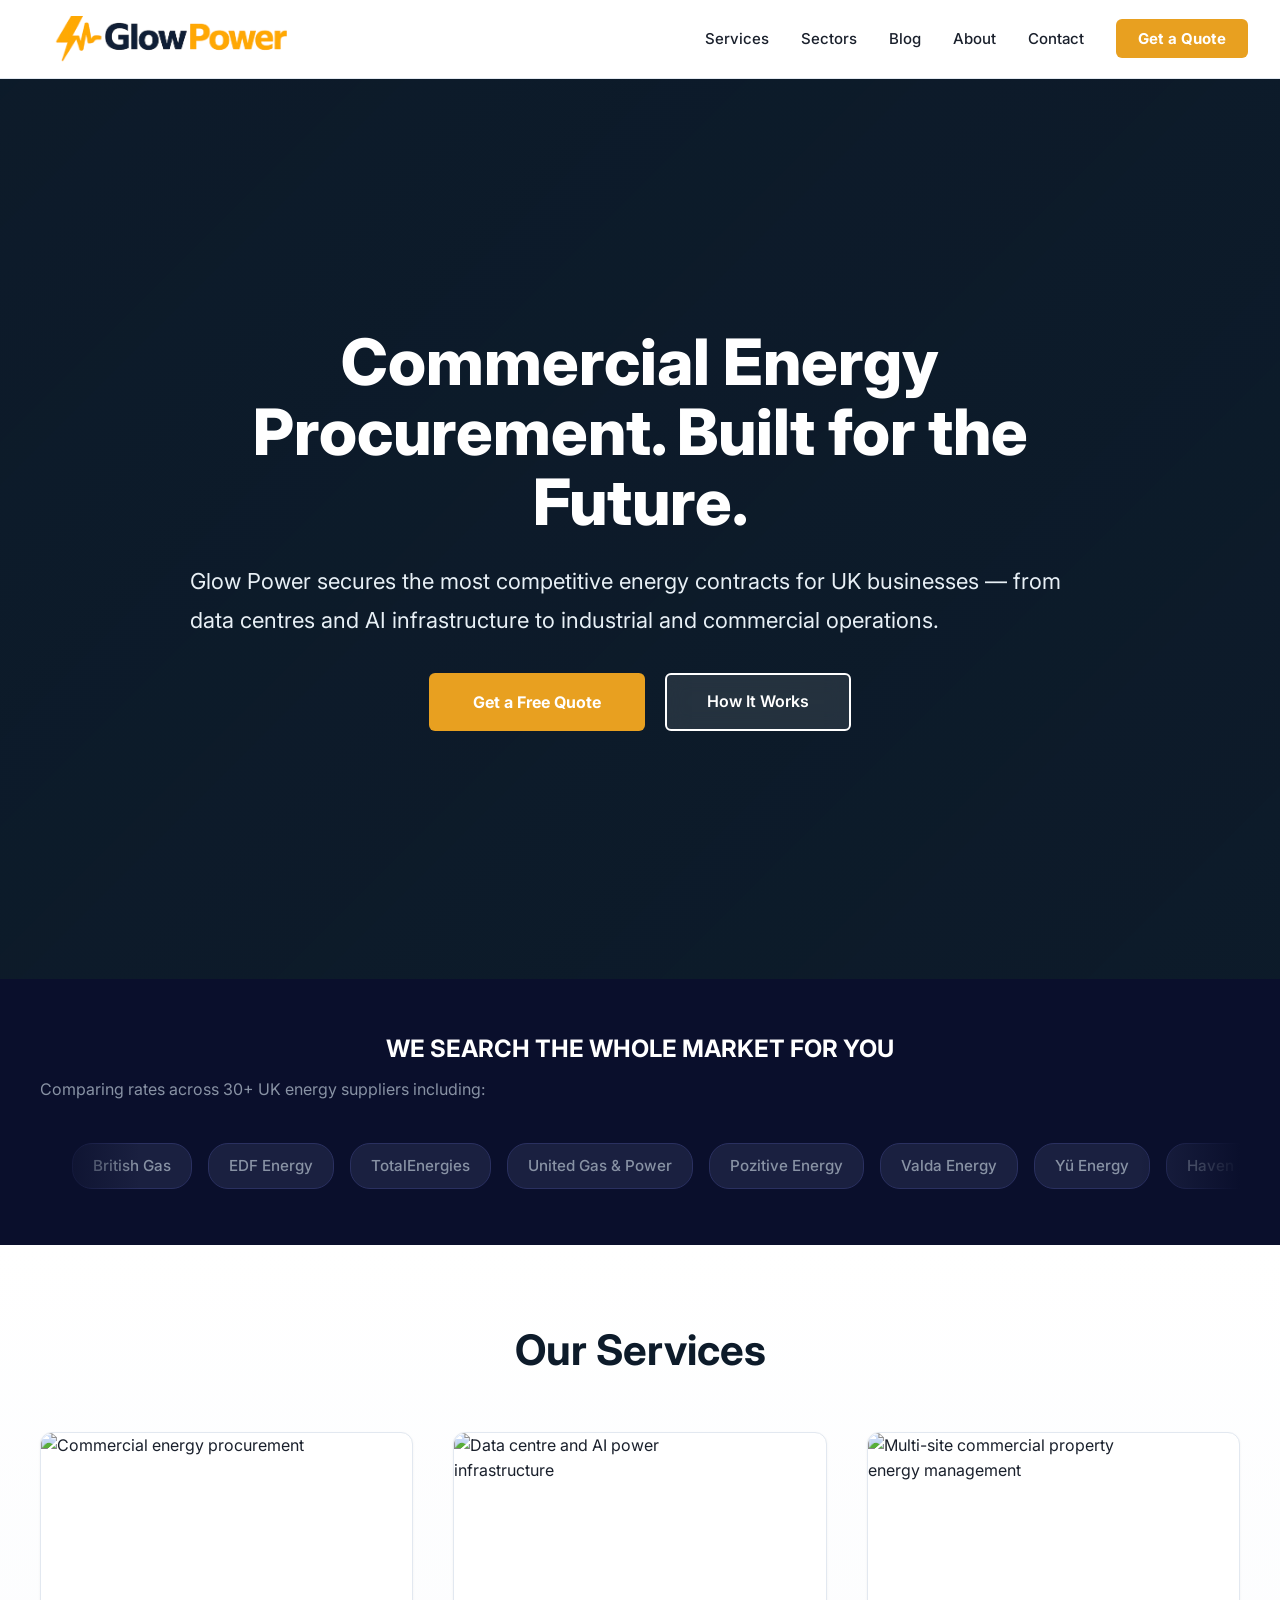
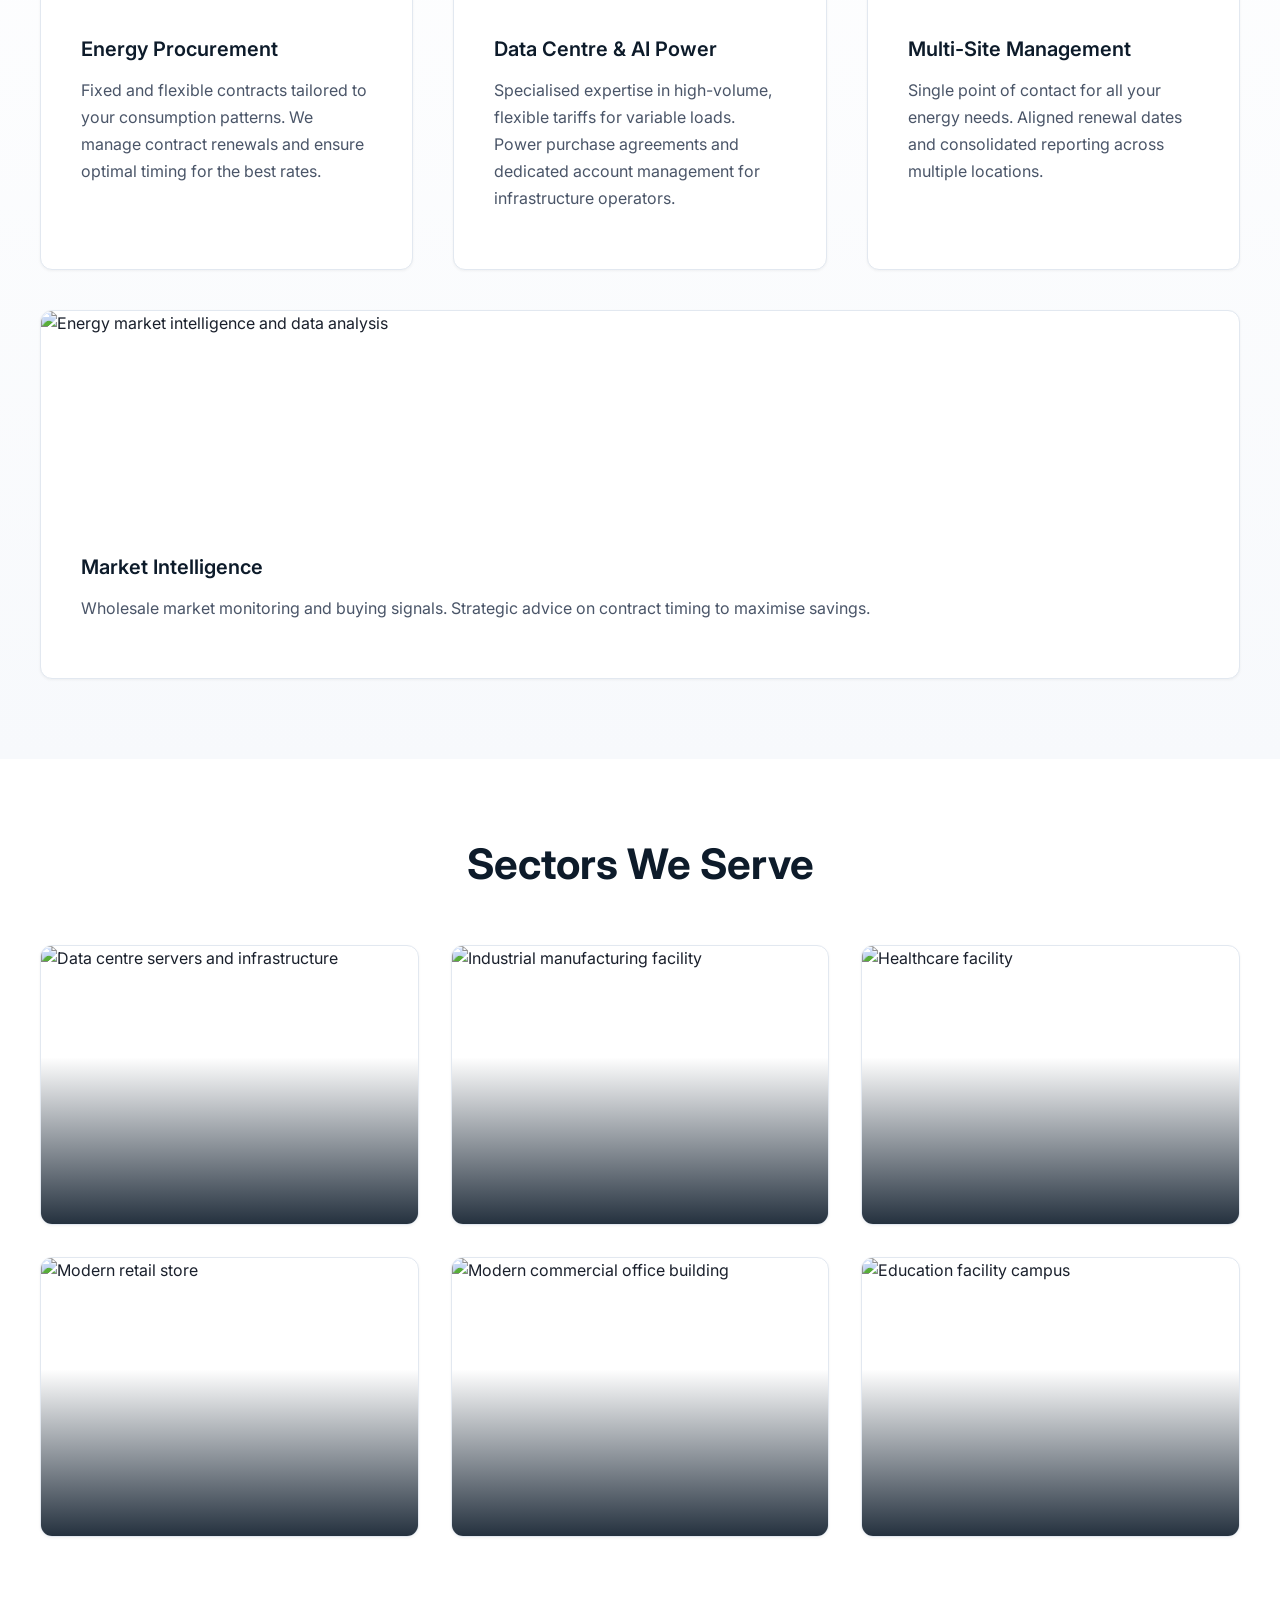
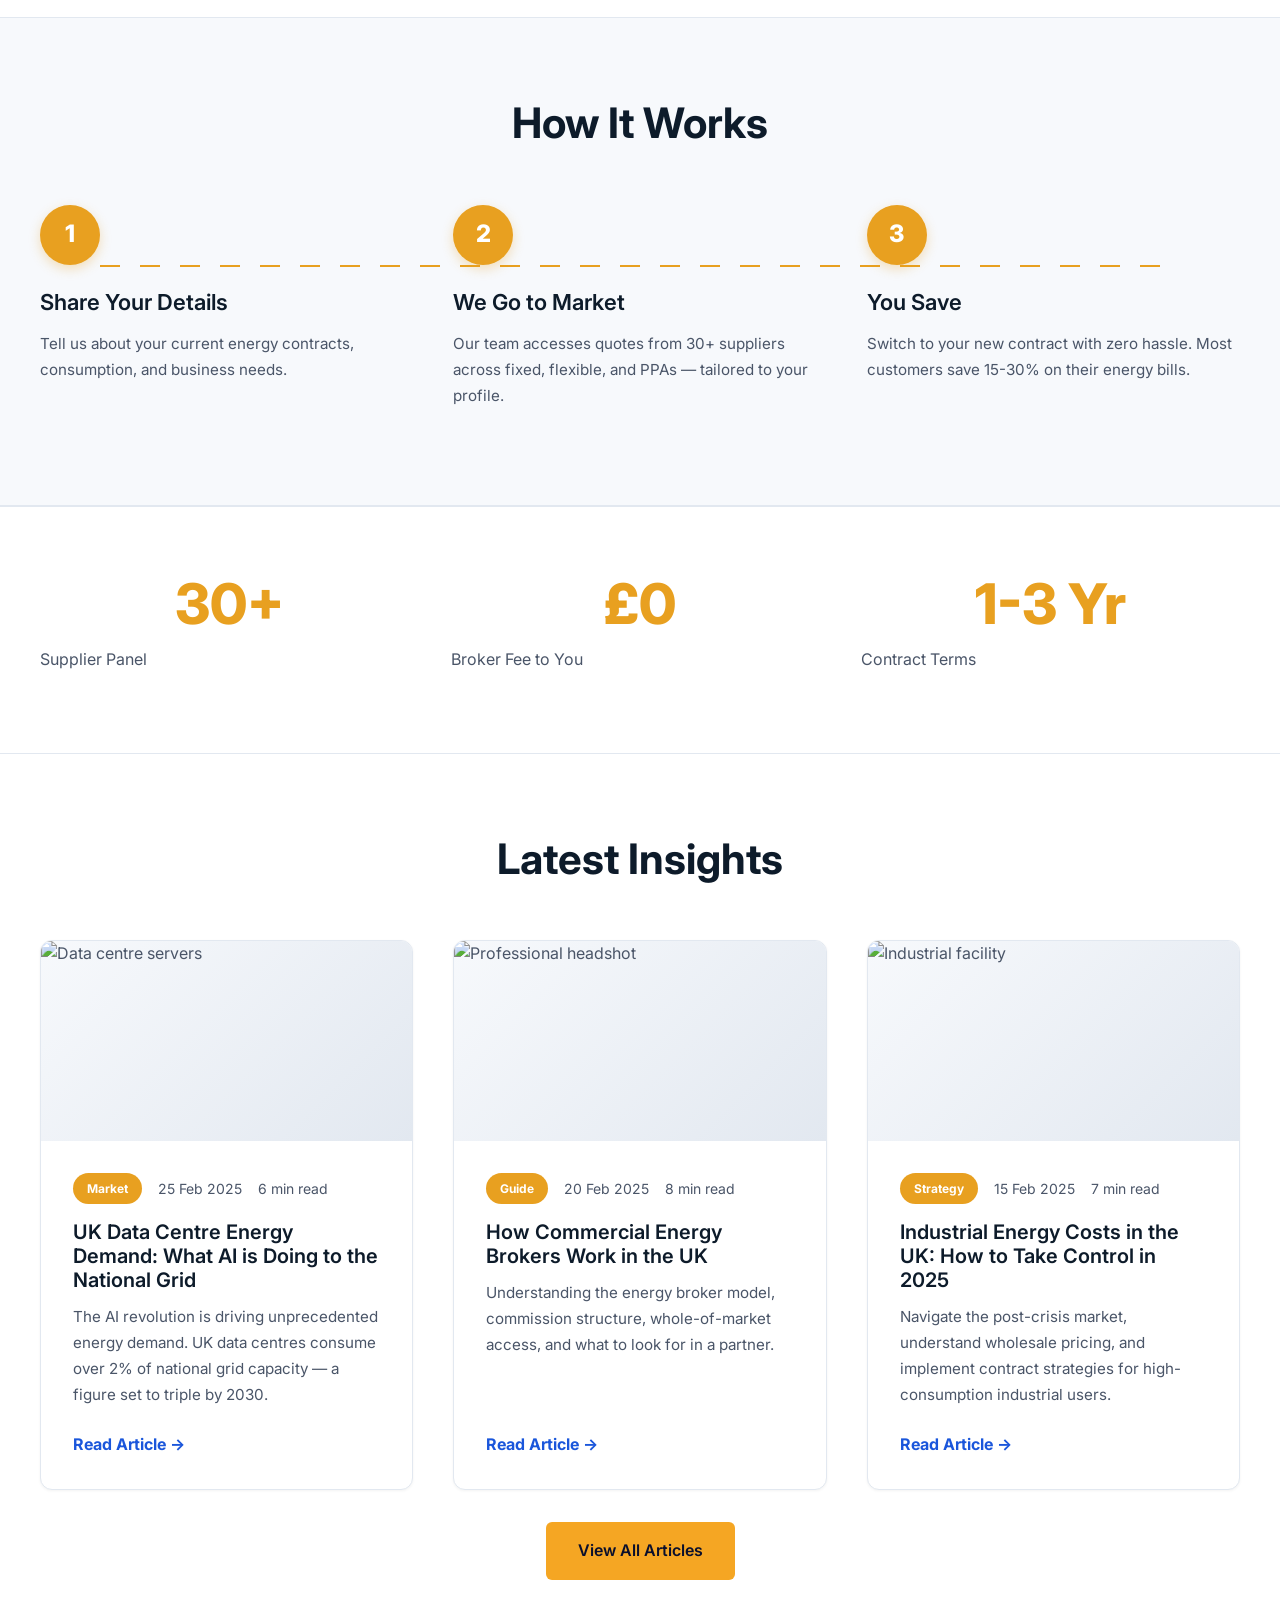
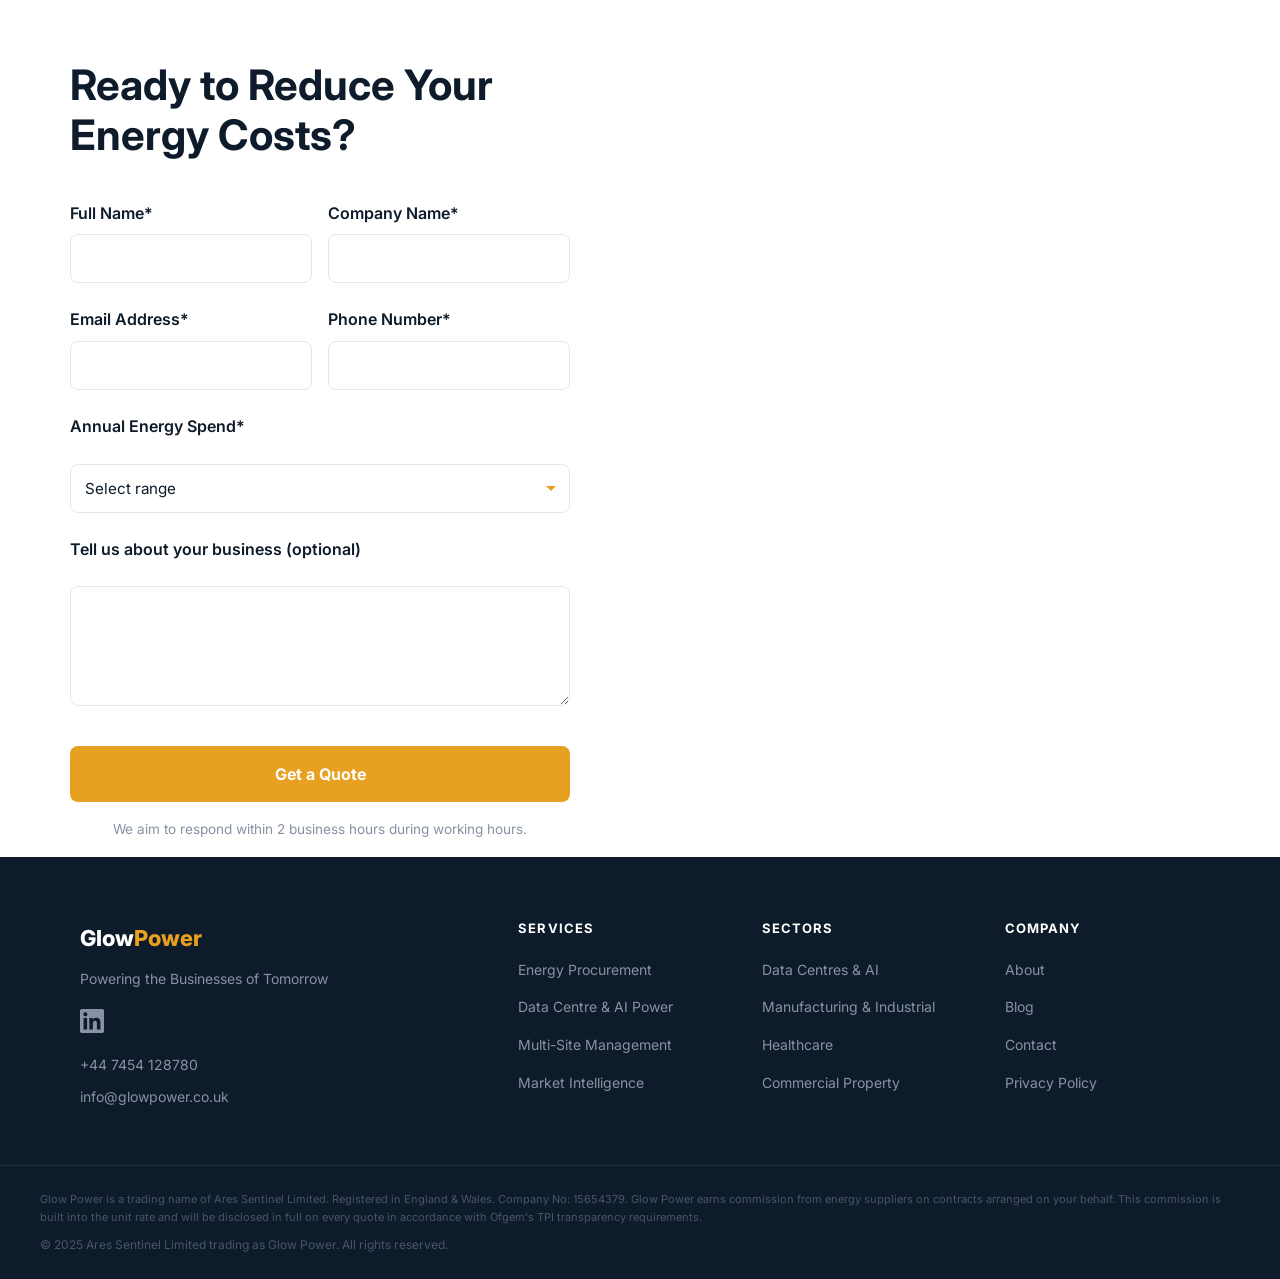
==== commit 21aa5a44: "Add GA4 Google tag to all site pages" ====
--- a/index.html
+++ b/index.html
@@ -1,6 +1,15 @@
 <!DOCTYPE html>
 <html lang="en">
 <head>
+<!-- Google tag (gtag.js) -->
+<script async src="https://www.googletagmanager.com/gtag/js?id=G-9FMZVCMN0Y"></script>
+<script>
+  window.dataLayer = window.dataLayer || [];
+  function gtag(){dataLayer.push(arguments);}
+  gtag('js', new Date());
+
+  gtag('config', 'G-9FMZVCMN0Y');
+</script>
 	<meta charset="UTF-8">
 	<meta name="viewport" content="width=device-width, initial-scale=1.0">
 	<title>Glow Power | Commercial Energy Broker UK | Data Centres & Industrial</title>
@@ -210,7 +219,7 @@
 				<p>Portfolio management across office, retail and mixed-use properties with centralised control.</p>
 			</div>
 			<div class="sector-card fade-up">
-				<img src="https://images.unsplash.com/photo-1427504494785-cdec15c3b155?w=800&q=80&auto=format&fit=crop" alt="Education facility campus" loading="lazy">
+				<img src="https://images.unsplash.com/photo-1509042239860-f550ce710b93?w=800&q=80&auto=format&fit=crop" alt="Education facility campus" loading="lazy">
 				<h3>Education</h3>
 				<p>Budget-friendly procurement for academic institutions with flexible contract terms.</p>
 			</div>
@@ -319,7 +328,9 @@
 <section class="cta-form darker" id="cta-form">
 	<div class="form-container">
 		<h2>Ready to Reduce Your Energy Costs?</h2>
-		<form data-lead-form>
+		<form action="https://api.web3forms.com/submit" method="POST" data-lead-form>
+			<input type="hidden" name="access_key" value="86a21dcb-87ca-4cab-a9bd-fb2f7c8e55cb">
+			<input type="hidden" name="subject" value="New inquiry from Glow Power website">
 			<div class="form-group">
 				<div>
 					<label for="name">Full Name*</label>
